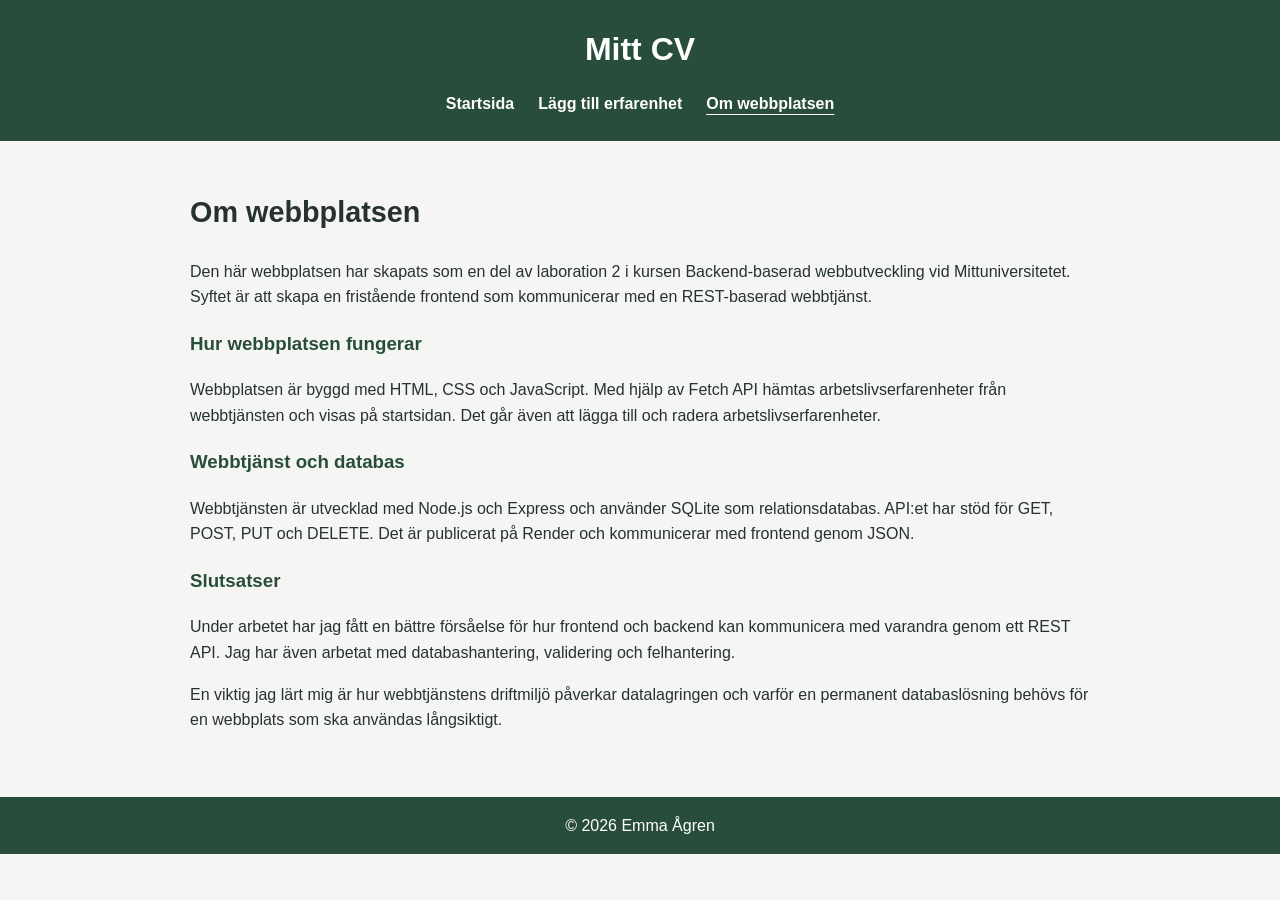
==== about.html @ 0c5a3d3d "Anpassat frontend för mongoDB-API och uppdaterat ID-hanteringen." ====
<!DOCTYPE html>
<html lang="sv">

<head>
    <meta charset="UTF-8">
    <meta name="viewport" content="width=device-width, initial-scale=1.0">
    <title>Om webbplatsen | Mitt CV</title>
    <link rel="stylesheet" href="css/style.css">
</head>

<body>
    <header>
        <h1>Mitt CV</h1>
         <nav aria-label="Huvudmeny">
            <ul>
                <li><a href="index.html">Startsida</a></li>
                <li><a href="add.html">Lägg till erfarenhet</a></li>
                <li><a href="about.html" aria-current="page">Om webbplatsen</a></li>
            </ul>
        </nav>
    </header>

    <main>
        <section class="container">
            <h2>Om webbplatsen</h2>

            <p>
                Den här webbplatsen har skapats som en del av laboration 2
                i kursen Backend-baserad webbutveckling vid Mittuniversitetet.
                Syftet är att skapa en fristående frontend som kommunicerar
                med en REST-baserad webbtjänst.
            </p>

            <h3>Hur webbplatsen fungerar</h3>

            <p>
                Webbplatsen är byggd med HTML, CSS och JavaScript. 
                Med hjälp av Fetch API hämtas arbetslivserfarenheter från 
                webbtjänsten och visas på startsidan. 
                Det går även att lägga till och radera arbetslivserfarenheter.
            </p>

            <h3>Webbtjänst och databas</h3>

            <p>
                Webbtjänsten är utvecklad med Node.js och Express och 
                använder SQLite som relationsdatabas. 
                API:et har stöd för GET, POST, PUT och DELETE. 
                Det är publicerat på Render och kommunicerar med 
                frontend genom JSON.
            </p>

            <h3>Slutsatser</h3>

            <p>
                Under arbetet har jag fått en bättre försåelse för hur 
                frontend och backend kan kommunicera med varandra genom 
                ett REST API. Jag har även arbetat med databashantering, 
                validering och felhantering.
            </p>

            <p>
                En viktig jag lärt mig är hur webbtjänstens driftmiljö påverkar 
                datalagringen och varför en permanent databaslösning 
                behövs för en webbplats som ska användas långsiktigt.
            </p>
        </section>
    </main>

    <footer>
        <p>&copy; 2026 Emma Ågren</p>
    </footer>
    
</body>
</html>
---- css/style.css ----
/* Grundinställningar */
* {
    box-sizing: border-box;
}

body {
    margin: 0;
    font-family: Arial, Helvetica, sans-serif;
    background-color: #f5f6f3;
    color: #26332d;
    line-height: 1.6;
}

/* Sidhuvud och navigering */
header {
    background-color: #294d3b;
    color: white;
    padding: 1.5rem 1rem;
    text-align: center;
}

header h1 {
    margin: 0 0 1rem;
    font-size: 2rem;
}

nav ul {
    display: flex;
    justify-content: center;
    flex-wrap: wrap;
    gap: 1.5rem;
    list-style: none;
    margin: 0;
    padding: 0;
}

nav a {
    color: white;
    text-decoration: none;
    font-weight: bold;
}

nav a:hover,
nav a[aria-current="page"] {
    text-decoration: underline;
    text-underline-offset: 5px;
}

/* Huvudinnehåll */
main {
    min-height: 70vh;
    padding: 3rem 1rem;
}

.container {
    width: 100%;
    max-width: 900px;
    margin: 0 auto;
}

h2 {
    font-size: 1.8rem;
    margin-top: 0;
}

h3 {
    color: #294d3b;
}

/* Arbetslivserfarenheter */
#experience-list {
    display: grid;
    gap: 1.5rem;
    margin-top: 2rem;
}

.experience-card {
    background-color: white;
    border: 1px solid #dce3dd;
    border-radius: 12px;
    padding: 1.5rem;
    box-shadow: 0 3px 10px rgba(0, 0, 0, 0.05);
}

experience-card h3 {
    margin-top: 0;
}

experience-card p {
    margin: 0.5rem 0;
}

/* Formulär */
form {
    max-width: 650px;
    margin-top: 2rem;
    padding: 2rem;
    background-color: white;
    border-radius: 12px;
    border: 1px solid #dce3dd;
}

.form-group {
    margin-bottom: 1.25rem;
}

label {
    display: block;
    margin-bottom: 0.4rem;
    font-weight: bold;
}

input,
textarea {
      display: block;
    width: 100%;
    padding: 0.75rem;
    border: 1px solid #aebdb2;
    border-radius: 6px;
    font: inherit;
}

input:focus,
textarea:focus {
    outline: 2px solid #294d3b;
    outline-offset: 2px;
}

/* Knappar */
button {
    background-color: #294d3b;
    color: white;
    border: none;
    border-radius: 6px;
    padding: 0.8rem 1.5rem;
    font: inherit;
    font-weight: bold;
    cursor: pointer;
}

button:hover {
    background-color: #1c382a;
}

.delete-btn {
    background-color: #a33838;
    margin-top: 1rem;
}

.delete-btn:hover {
    background-color: #802828;
}

/* Meddelanden */
#message,
#form-message {
    margin-top: 1rem;
}

.error {
    color: #a12626;
    font-weight: bold;
}

/* Sidfot */
footer {
    background-color: #294d3b;
    color: white;
    text-align: center;
    padding: 1rem;
}

footer p {
    margin: 0;
}

/* Anpassning för mobil */
@media (max-width: 600px) {
    header h1 {
        font-size: 1.7rem;
    }

    nav ul {
        flex-direction: column;
        gap: 0.75rem;
    }

    main {
        padding: 2rem 1rem;
    }

    h2 {
        font-size: 1.5rem;
    }

    form {
        padding: 1.25rem;
    }

    .experience-card {
        padding: 1.25rem;
    }
}
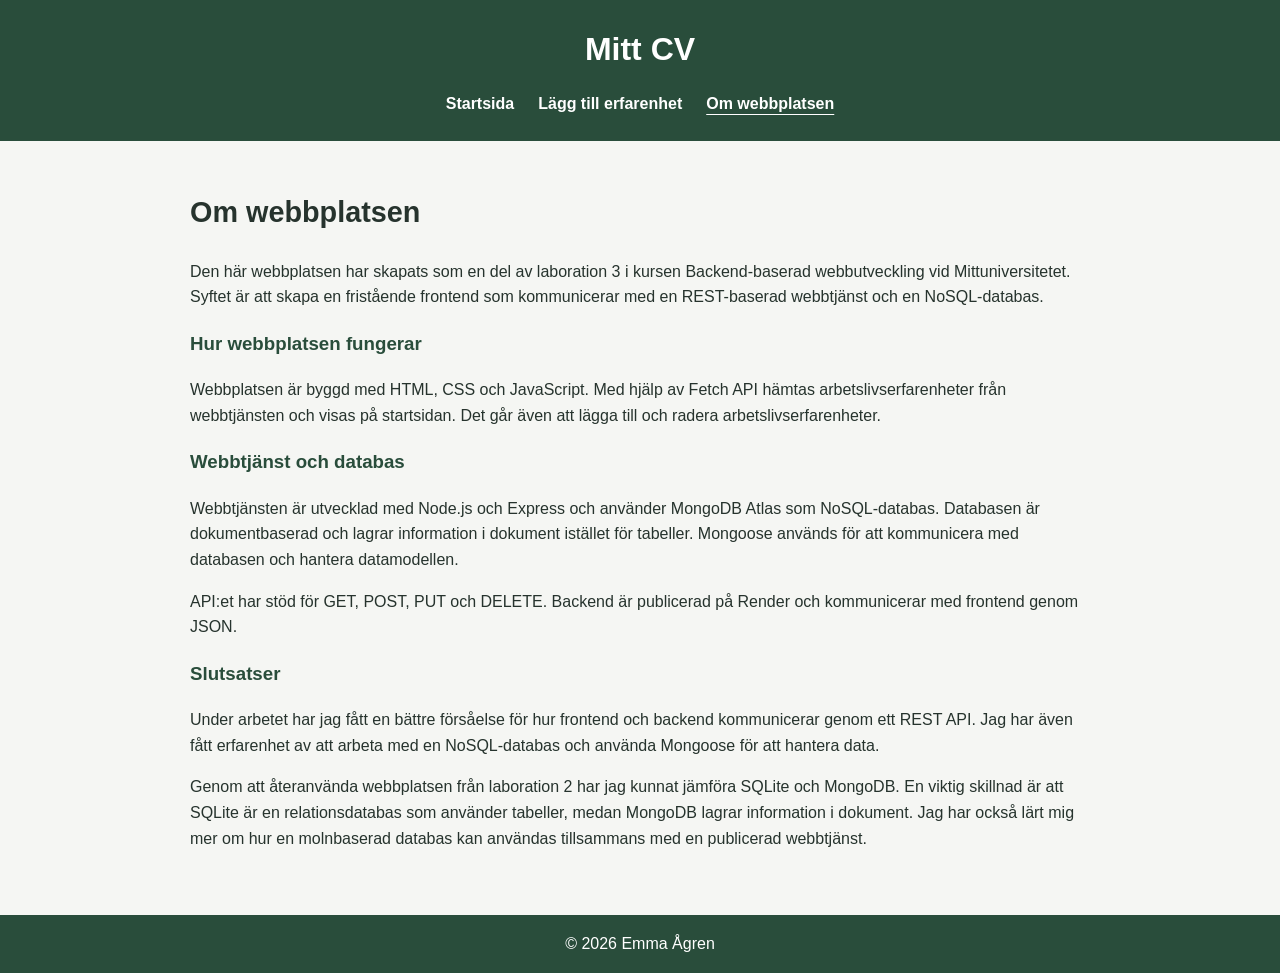
==== commit 816dc2b9: "Uppdaterat om-sidan med MongoDB och slutsatser." ====
--- a/about.html
+++ b/about.html
@@ -25,10 +25,10 @@
             <h2>Om webbplatsen</h2>
 
             <p>
-                Den här webbplatsen har skapats som en del av laboration 2
+                Den här webbplatsen har skapats som en del av laboration 3
                 i kursen Backend-baserad webbutveckling vid Mittuniversitetet.
                 Syftet är att skapa en fristående frontend som kommunicerar
-                med en REST-baserad webbtjänst.
+                med en REST-baserad webbtjänst och en NoSQL-databas.
             </p>
 
             <h3>Hur webbplatsen fungerar</h3>
@@ -44,9 +44,15 @@
 
             <p>
                 Webbtjänsten är utvecklad med Node.js och Express och 
-                använder SQLite som relationsdatabas. 
+                använder MongoDB Atlas som NoSQL-databas. 
+                Databasen är dokumentbaserad och lagrar information i dokument 
+                istället för tabeller. Mongoose används för att kommunicera 
+                med databasen och hantera datamodellen.
+            </p>
+
+            <p>
                 API:et har stöd för GET, POST, PUT och DELETE. 
-                Det är publicerat på Render och kommunicerar med 
+                Backend är publicerad på Render och kommunicerar med 
                 frontend genom JSON.
             </p>
 
@@ -54,15 +60,18 @@
 
             <p>
                 Under arbetet har jag fått en bättre försåelse för hur 
-                frontend och backend kan kommunicera med varandra genom 
-                ett REST API. Jag har även arbetat med databashantering, 
-                validering och felhantering.
+                frontend och backend kommunicerar genom ett REST API. 
+                Jag har även fått erfarenhet av att arbeta med en 
+                NoSQL-databas och använda Mongoose för att hantera data.
             </p>
 
             <p>
-                En viktig jag lärt mig är hur webbtjänstens driftmiljö påverkar 
-                datalagringen och varför en permanent databaslösning 
-                behövs för en webbplats som ska användas långsiktigt.
+                Genom att återanvända webbplatsen från laboration 2 har 
+                jag kunnat jämföra SQLite och MongoDB. En viktig skillnad 
+                är att SQLite är en relationsdatabas som använder tabeller, 
+                medan MongoDB lagrar information i dokument. 
+                Jag har också lärt mig mer om hur en molnbaserad databas 
+                kan användas tillsammans med en publicerad webbtjänst.
             </p>
         </section>
     </main>
